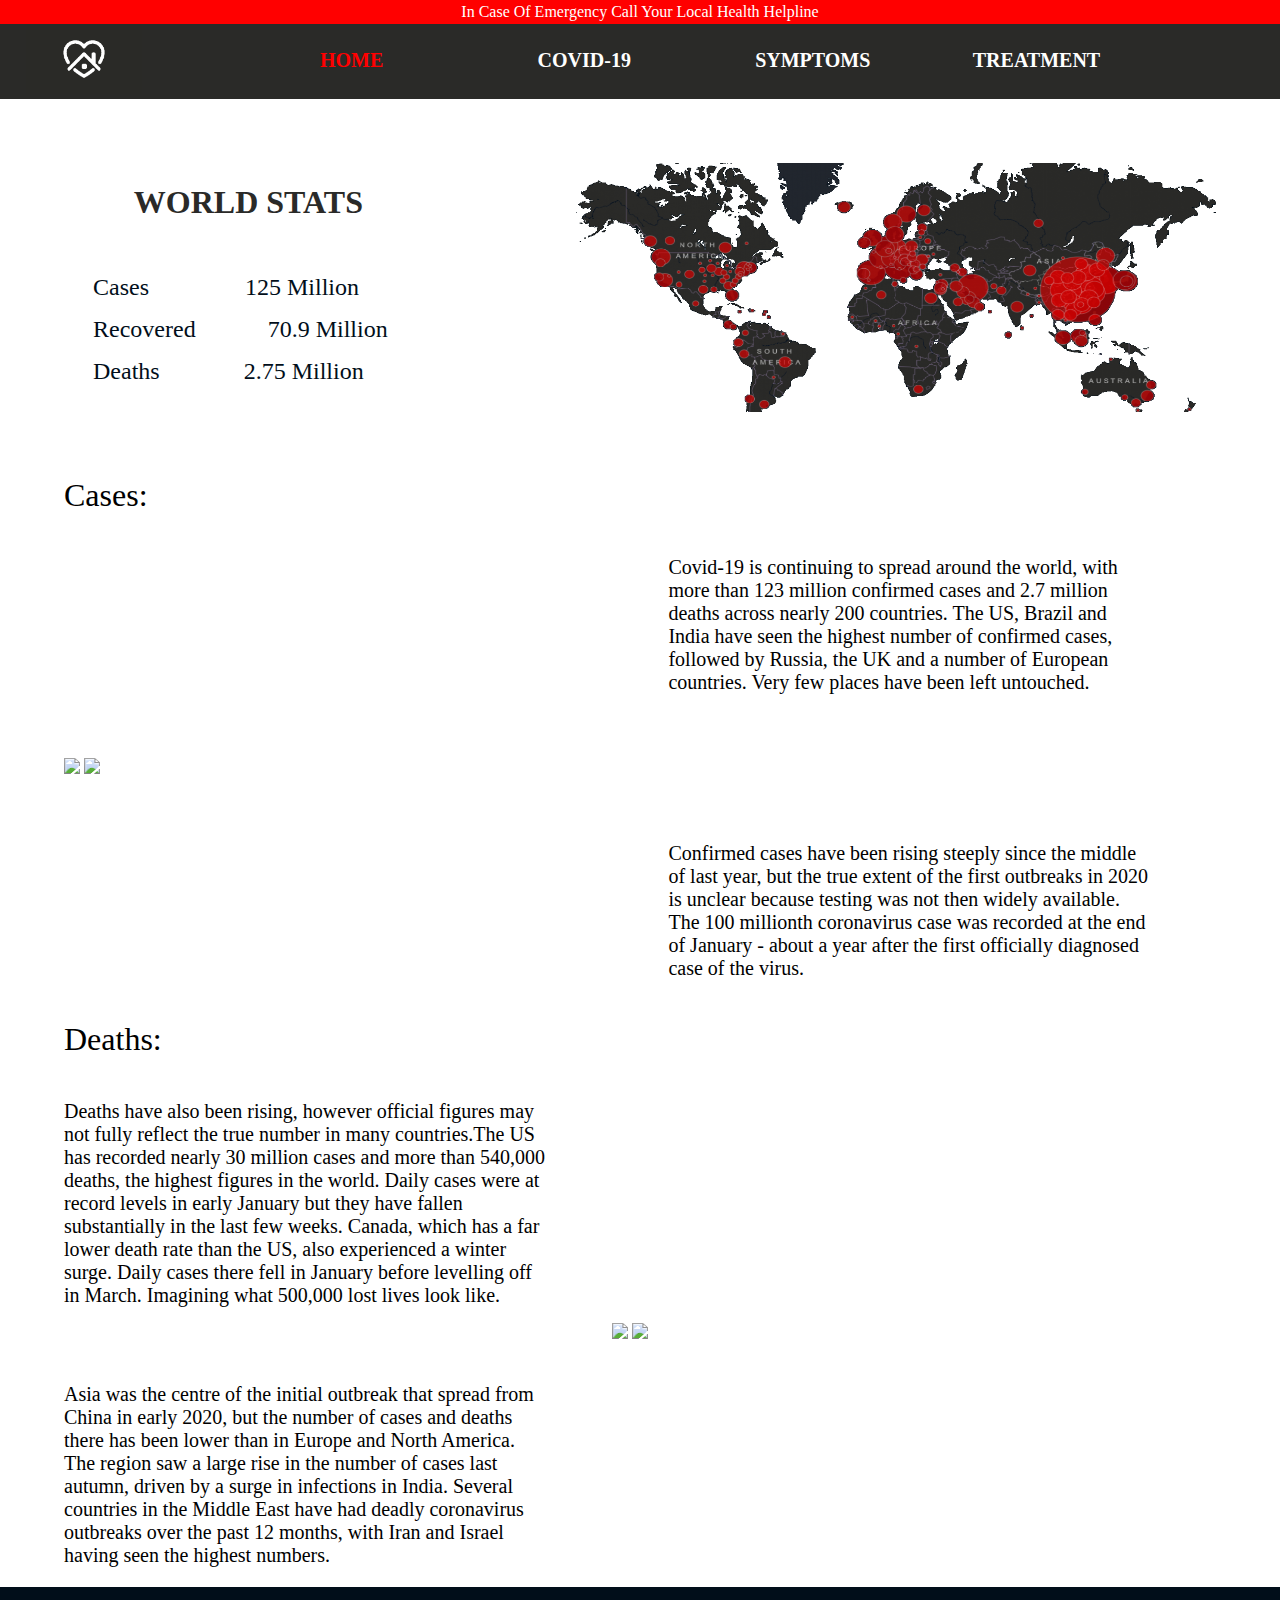
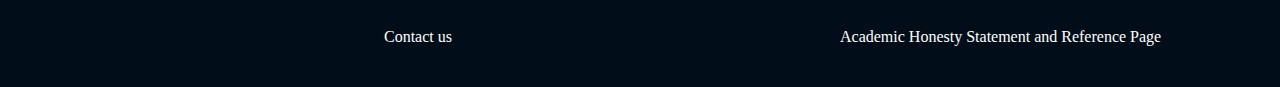
==== index.html @ 7585d2e0 "Rename Index.html to index.html" ====
<!DOCTYPE html>
<html>
  <head>
    <meta charset="utf-8">
    <title>Home Page (Final Project)</title>
    <link href="styleIndex.css" rel="stylesheet" type="text/css" />
    <link rel="stylesheet" href="https://cdnjs.cloudflare.com/ajax/libs/font-awesome/4.7.0/css/font-awesome.min.css">
  </head>
<body>
<div class="header">
    <p>In Case Of Emergency Call Your Local Health Helpline</p>
</div>
<div class="navBar">
  <a style="text-decoration:none" href="Index.html">
  <img src="./Images/logo.png" /></a>
  <a style="text-decoration:none" id='selected' href="Index.html">
  <h2>HOME</h2></a>
  <a style="text-decoration:none" href="covid19.html">
  <h2>COVID-19</h2>
  </a>
  <a style="text-decoration:none" href="preventions.html">
  <h2>SYMPTOMS</h2>
  </a>
  <a style="text-decoration:none" href="treatment.html">
  <h2>TREATMENT</h2>
  </a>
</div>
<div class="home1">
  <div class="home1-left">
    <h1>WORLD STATS</h1>
    <ul style="list-style-type:none;">
      <li>Cases&emsp;&emsp;&emsp;&emsp;125 Million</li>
      <li>Recovered&emsp;&emsp;&emsp;70.9 Million</li>
      <li>Deaths&ensp;&emsp;&emsp;&emsp;2.75 Million</li>
    </ul>
  </div>
  <div class="home1-right">
    <img src="./Images/map.png" />
  </div>
</div>
<div class="heading">
  <h1>Cases:</h1>
</div>
<div class="home2">
  <div class="home2-left">
    <img src="./Images/CasesTotalGraph.png" />
    <img src="./Images/CasesGraph.png" >
  </div>
  <div class="home2-right">
    <p>Covid-19 is continuing to spread around the world, with more than 123 million confirmed cases and 2.7 million deaths across nearly 200 countries. The US, Brazil and India have seen the highest number of confirmed cases, followed by Russia, the UK and a number of European countries. Very few places have been left untouched.</p>
    <br><br><br><br><br><br>
    <p>Confirmed cases have been rising steeply since the middle of last year, but the true extent of the first outbreaks in 2020 is unclear because testing was not then widely available. The 100 millionth coronavirus case was recorded at the end of January - about a year after the first officially diagnosed case of the virus.</p>
  </div>
</div>
<div class="heading">
  <h1>Deaths:</h1>
</div>
<div class="home3">
  <div class="home3-left">
    <p>Deaths have also been rising, however official figures may not fully reflect the true number in many countries.The US has recorded nearly 30 million cases and more than 540,000 deaths, the highest figures in the world. Daily cases were at record levels in early January but they have fallen substantially in the last few weeks. Canada, which has a far lower death rate than the US, also experienced a winter surge. Daily cases there fell in January before levelling off in March. Imagining what 500,000 lost lives look like. </p>
    <br><br>
    <p>Asia was the centre of the initial outbreak that spread from China in early 2020, but the number of cases and deaths there has been lower than in Europe and North America. The region saw a large rise in the number of cases last autumn, driven by a surge in infections in India. Several countries in the Middle East have had deadly coronavirus outbreaks over the past 12 months, with Iran and Israel having seen the highest numbers.</p>
  </div>
  <div class="home3-right">
    <img src="./Images/DeathTotalGraph.png" />
    <img src="./Images/DeathGraph.png" >
  </div>
</div>
<div class="footer">
  <a href="./contactUs.html">Contact us</a>
  <a href="./AcademicPage.html">Academic Honesty Statement and Reference Page</a>
</div>
</body>
</html>
---- styleIndex.css ----
body {
  padding:0;
  margin:0;
}
.header {
  background-color: red;
  color:white;
  text-align: center;
  padding:0;
  margin:0;
}
.header p{
  padding:0;
  margin:0;
  line-height: 24px;
}
.navBar{
  display: flex;
  flex-direction: row;
  background-color: #2a2a28;
}
.navBar h2{
font-size: 20px;
font-weight: bold;
margin-top: 25px;
width: 100%;
padding-left: 40%;
}
.navBar a{
font-size: 20px;
font-weight: bolder;
width: 15%;
padding-left: 2%;
color: white;
}
#selected{
  color: red;
}
.navBar img{
  height: 70px;
  padding-right: 4%;
}
.home1{
  display: flex;
  flex-direction: row;
  justify-content: space-between;
  margin-top: 5%;
}
.home1-left h1{
  padding-left: 40%;
  width: 100%;
  color: #2a2a28;
}
.home1-left ul{
  padding-top: 7%;
}
.home1-left ul li{
  font-size: 24px;
  margin-left: 18%;
  width: 100%;
  line-height: 42px;
  color: #010e1a;
}
.home1-right{
  width: 50%;
  margin-right: 5%;
}
.home1-right img{
  width:100%;
  height:85%;
}
.heading h1{
  font-family: Georgia;
  font-weight: lighter;
  margin-left: 5%;
}
.home2{
  display: flex;
  flex-direction: row;
  justify-content: space-between;
  align-content: center;
  align-items: center;
}
.home2-left{
  width: 50%;
  margin-left: 5%;
}
.home2-left img{
  width: 80%;
}
.home2-right{
  width: 40%;
  margin-right: 10%;
}
.home2-right img{
  width: 80%;
}
.home2-right p{
  font-size: 20px;
}
.home3{
  display: flex;
  flex-direction: row;
  justify-content: space-between;
  align-content: center;
  align-items: center;
}
.home3-left{
  width: 40%;
  margin-left: 5%;
  margin-right: 5%;
}
.home3-left img{
  width: 80%;
}
.home3-left p{
  font-size: 20px;
}
.home3-right{
  width: 50%;
  margin-right: 5%;
}
.home3-right img{
  width: 80%;
}
.footer{
  height: 100px;
  background-color: #010e1a;
}
.footer a{
font-size: 16px;
padding-left: 30%;
line-height: 100px;
text-decoration: none;
color: white;
}
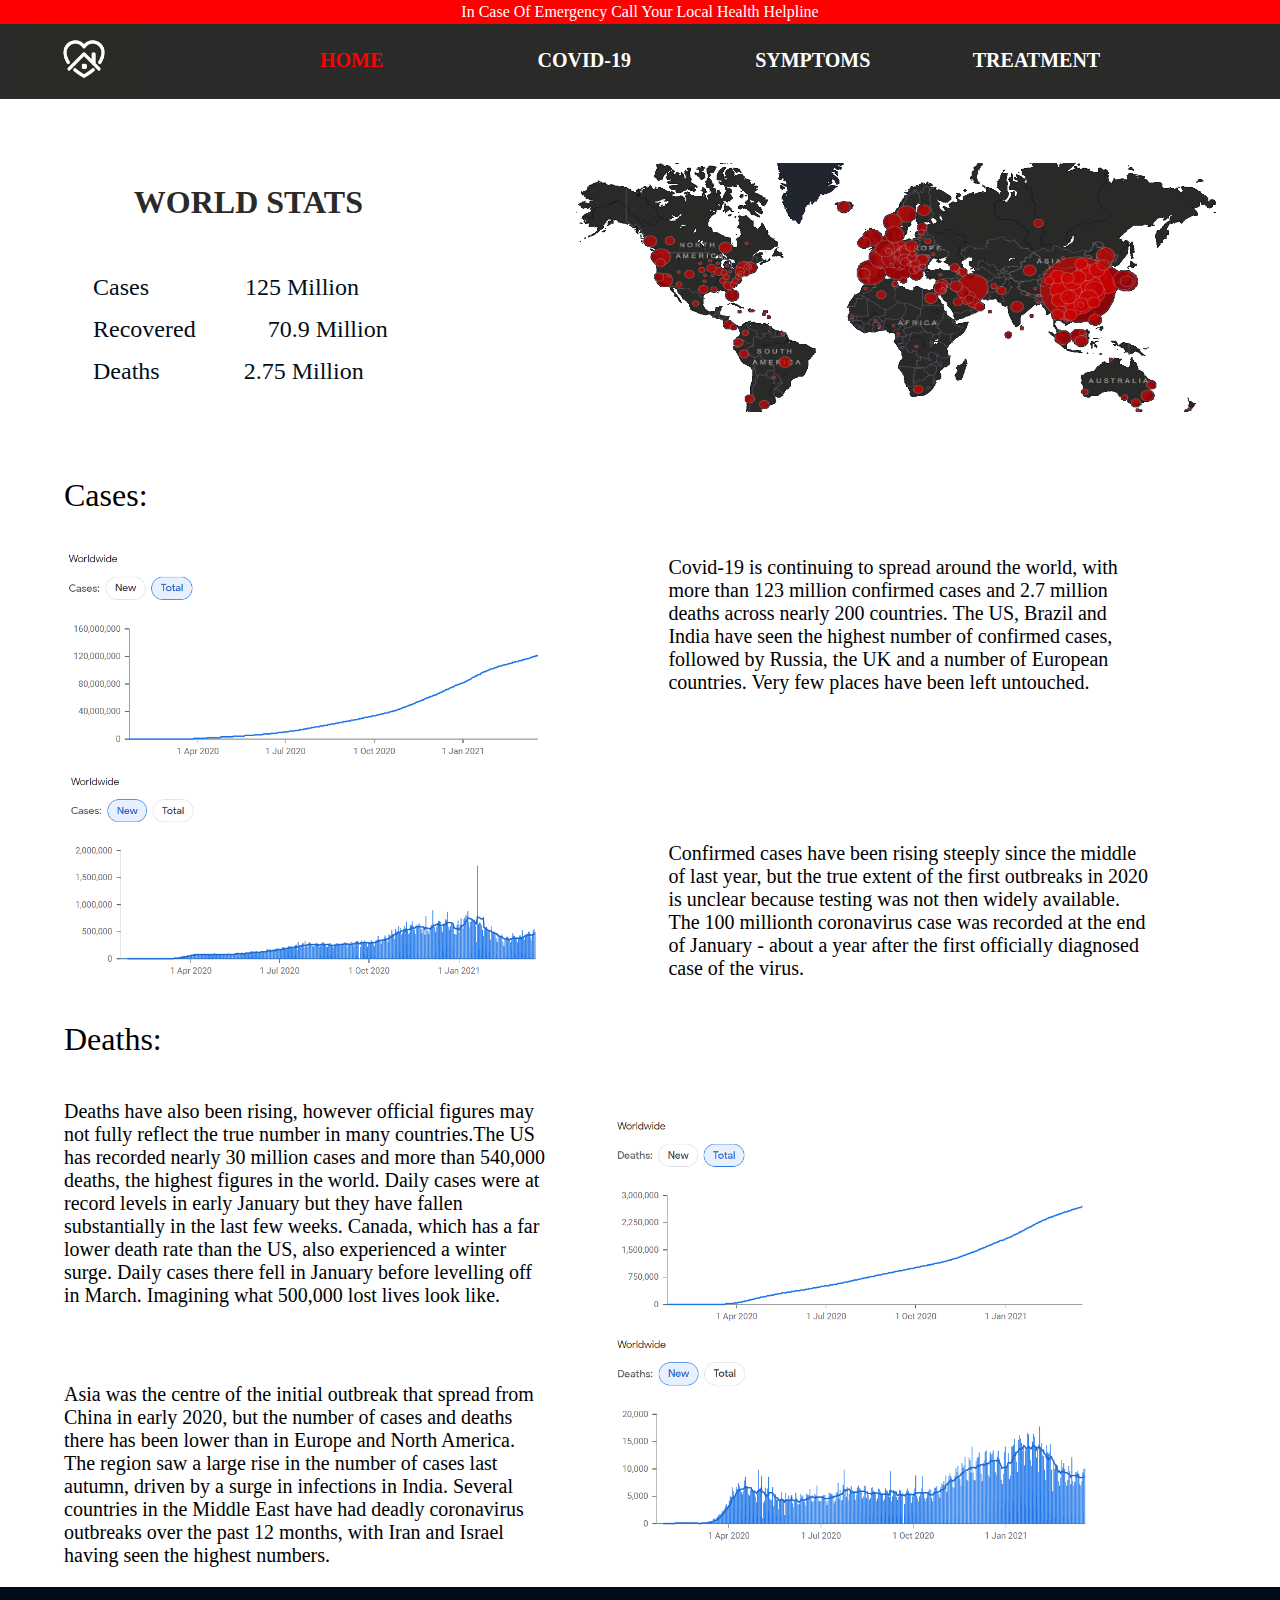
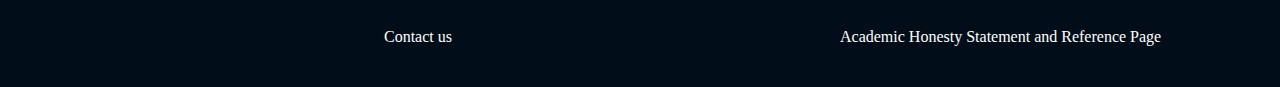
==== commit db0ad10a: "Update index.html" ====
--- a/index.html
+++ b/index.html
@@ -11,9 +11,9 @@
     <p>In Case Of Emergency Call Your Local Health Helpline</p>
 </div>
 <div class="navBar">
-  <a style="text-decoration:none" href="Index.html">
+  <a style="text-decoration:none" href="index.html">
   <img src="./Images/logo.png" /></a>
-  <a style="text-decoration:none" id='selected' href="Index.html">
+  <a style="text-decoration:none" id='selected' href="index.html">
   <h2>HOME</h2></a>
   <a style="text-decoration:none" href="covid19.html">
   <h2>COVID-19</h2>
